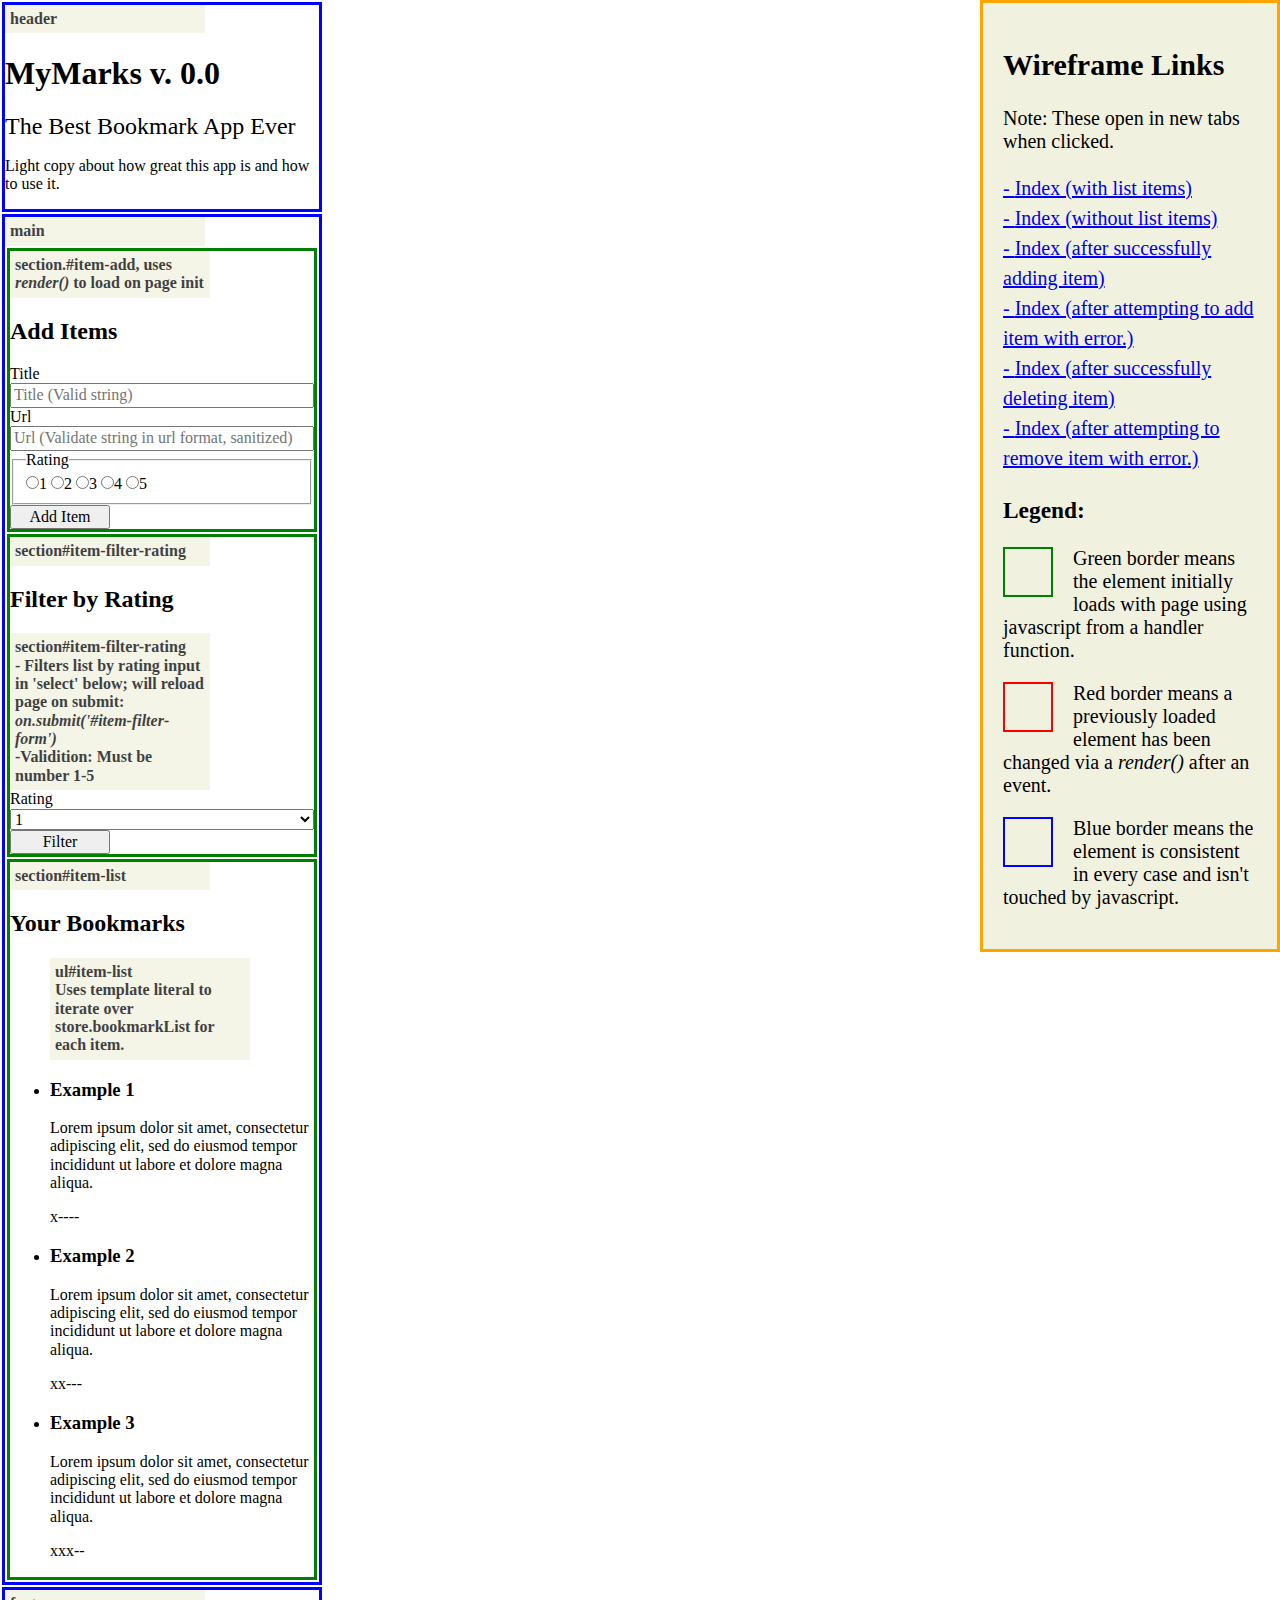
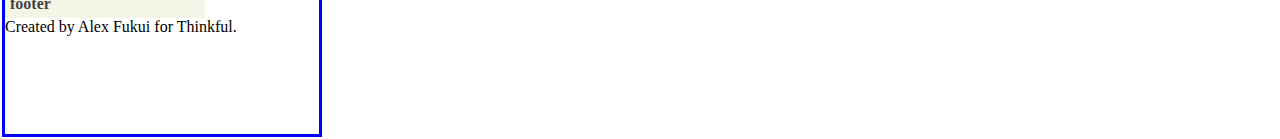
==== index-empty-list.html @ 310399c3 "wiframing continuing" ====
<!DOCTYPE html>
<html lang="en">
<head>
    <meta charset="UTF-8">
    <meta name="viewport" content="width=device-width, initial-scale=1.0">
    <meta http-equiv="X-UA-Compatible" content="ie=edge">
    <title>MyMarks 0.0, the Best Bookmark App Ever (default index w/ list)</title>
    <link rel="stylesheet" type="text/css" href="styles/normalize.css">
    <link rel="stylesheet" type="text/css" href="styles/index.css">
    <!--Remove this last style before publishing.-->
    <link rel="stylesheet" type="text/css" href="styles/wireframe.css">

</head>
<body>
    <header role="banner" class="wf-constant">
        <span class="wf-tag">header</span>
        <h1>MyMarks v. 0.0</h1>
        <span class="subtitle">The Best Bookmark App Ever</span>
        <p>Light copy about how great this app is and how to use it.</p>
    </header>
    <main class="wf-constant">
        <span class="wf-tag block">main</span>
        <section id="item-add" class="wf-js-loaded">
            <span class="wf-tag">section.#item-add, uses <em>render()</em> to load on page init</span>
            <h2>Add Items</h2>
            <form id = "item-add-form">
                <label for="item-title" class="bookmark-label">Title</label>
                <input id="item-title" name="item-title" class="bookmark-text-input" type="text" placeholder="Title (Valid string)">
                
                <label for="item-url" class="bookmark-label">Url</label>
                <input id="item-url" name="item-url" class="bookmark-text-input" type="text" placeholder="Url (Validate string in url format, sanitized)">

                <fieldset id="item-rating"><legend>Rating</legend>
                    <input type="radio" name="item-rating" value="1">1</option>
                    <input type="radio" name="item-rating" value="2">2</option>
                    <input type="radio" name="item-rating" value="3">3</option>
                    <input type="radio" name="item-rating" value="4">4</option>
                    <input type="radio" name="item-rating" value="5">5</option>
                </select>
                </fieldset>
                
                <button type="submit">Add Item</button>
            </form>
        </section><!--item-add-->
        <section id="item-filter-rating" class="wf-js-loaded">
            <span class="wf-tag">
                section#item-filter-rating
            </span>
            <h2>Filter by Rating</h2>
            <form id="item-filter-form">
                <span class="wf-tag">
                    section#item-filter-rating
                    <br>
                    - Filters list by rating input in 'select' below; will reload page on submit:
                    <br>
                    <em>on.submit('#item-filter-form')</em>
                    <br>
                    -Validition: Must be number 1-5
                </span>
                <label for="item-rating" class="bookmark-label">Rating</label>
                <select id="item-rating" name="item-rating">
                    <option value="1">1</option>
                    <option value="2">2</option>
                    <option value="3">3</option>
                    <option value="4">4</option>
                    <option value="5">5</option>
                </select>
                <button type="submit">Filter</button>
            </form>
        </section><!--item-filter-rating-->
        <section id="item-list" class="wf-js-loaded">
            <span class="wf-tag">section#item-list</span>
            <h2>Your Bookmarks</h2>
            <ul id="item-list">
                <span class="wf-tag">
                    ul#item-list
                    <br>
                    Uses template literal to iterate over store.bookmarkList for each item.
                </span>
                <li id="item-1" class="item">
                    <h3>Example 1</h3>
                    <p class="item-description">Lorem ipsum dolor sit amet, consectetur adipiscing elit, sed do eiusmod tempor incididunt ut labore et dolore magna aliqua.</p>
                    <span class="item-rating" data-rating="1"></span>
                    <a href="#" id="js-expand-item-1"></a>
                </li>
                <li id="item-2" class="item">
                    <h3>Example 2</h3>
                    <p class="item-description">Lorem ipsum dolor sit amet, consectetur adipiscing elit, sed do eiusmod tempor incididunt ut labore et dolore magna aliqua.</p>
                    <span class="item-rating" data-rating="2"></span>
                </li>
                <li id="item-3" class="item">
                    <h3>Example 3</h3>
                    <p class="item-description">Lorem ipsum dolor sit amet, consectetur adipiscing elit, sed do eiusmod tempor incididunt ut labore et dolore magna aliqua.</p>
                    <span class="item-rating" data-rating="3"></span>
                </li>
            </ul>
        </section><!--item-list-->
    </main>
    <footer role="contentinfo" class="wf-constant">
        <span class="wf-tag">footer</span>
        Created by Alex Fukui for Thinkful.
    </footer>
    <aside class="wf-pages">
        <h2>Wireframe Links</h2>
        <p>Note: These open in new tabs when clicked.</p>
            <a href="index.html" target=”_blank”>Index (with list items)</a>
            <a href="index-empty-list.html" target=”_blank”>Index (without list items)</a>
            <a href="index-item-added.html" target=”_blank”>Index (after successfully adding item)</a>
            <a href="index-item-added-error.html" target=”_blank”>Index (after attempting to add item with error.)</a>
            <a href="index-item-deleted.html" target=”_blank”>Index (after successfully deleting item)</a>
            <a href="index-item-deleted-error.html" target=”_blank”>Index (after attempting to remove item with error.)</a>
            <div class="wf-legend">
            <h3>Legend:</h3>
                    <div style="height: 50px; width: 50px; border: 2px solid green; float: left; margin-right: 1em;"></div>
                    <p>Green border means the element initially loads with page using javascript from a handler function.</p>
                    <div style="height: 50px; width: 50px; border: 2px solid red; float: left; margin-right: 1em;"></div>
                    <p>Red border means a previously loaded element has been changed via a <em>render()</em> after an event.</p>
                    <div style="height: 50px; width: 50px; border: 2px solid blue; float: left; margin-right: 1em;"></div>
                    <p>Blue border means the element is consistent in every case and isn't touched by javascript.</p>
            </div>
    </aside>
    
    <script src="https://code.jquery.com/jquery-3.4.1.slim.min.js" integrity="sha256-pasqAKBDmFT4eHoN2ndd6lN370kFiGUFyTiUHWhU7k8=" crossorigin="anonymous" type="text/javascript"></script>
    <script src="scripts/store.js" type="text/javascript"></script>
    <script src="scripts/index.js" type="text/javascript"></script>
</body>
</html>
---- styles/index.css ----
* {
    box-sizing: border-box;
}

header, footer, main {
    max-width: 320px;
}

footer {
    min-height: 150px;
}

form {
    display: flex;
    flex-flow: column;
}

button {
    max-width: 100px;
}

/* Sections */

.subtitle {
    font-size: 1.5em;
}

/* Forms */
.bookmark-label {}

/* List Items */

.item-rating {

}

.item-rating[data-rating="1"]::after {
    content: "x----";
}
.item-rating[data-rating="2"]::after {
    content: "xx---";
}

.item-rating[data-rating="3"]::after {
    content: "xxx--";
}

.item-rating[data-rating="4"]::after {
    content: "xxxx-";
}

.item-rating[data-rating="5"]::after {
    content: "xxxxx";
}
---- styles/wireframe.css ----
/* wf stuff, to be removed from final product */
.wf-pages {
    padding: 1em;
    width: 300px;
    background: rgb(241, 241, 224);
    border: 3px solid orange;
    position: fixed;
    right: 0;
    top: 0;
    z-index: 999;
    font-size: 1.25em;
}

.wf-pages a {
    display: block;
    line-height: 1.5em
}

.wf-pages a::before {
    content: "- "
}

.wf-changed {
    border: 3px solid red;
    margin: 2px;
}
.wf-js-loaded {
    border: 3px solid green;
    margin: 2px;
}
.wf-constant {
    border: 3px solid blue;
    margin: 2px;
}

.wf-tag {
    display: block;
    max-width: 200px;
    background-color: rgb(241, 241, 224);
    opacity: .75;
    font-weight: 600;
    padding: 5px;
}
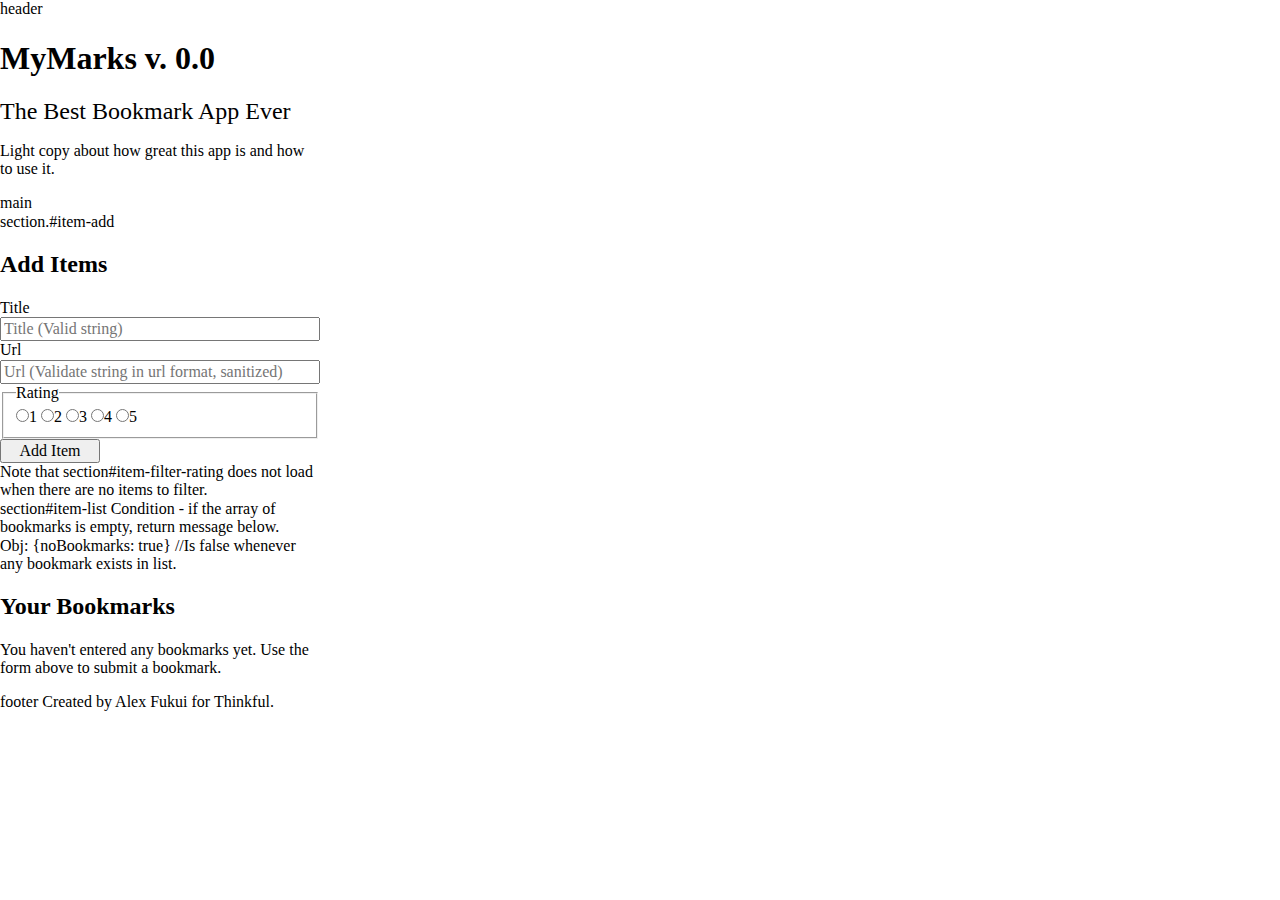
==== commit 647a210a: "add functionality almost there, just need the POST to function." ====
--- a/index-empty-list.html
+++ b/index-empty-list.html
@@ -4,11 +4,10 @@
     <meta charset="UTF-8">
     <meta name="viewport" content="width=device-width, initial-scale=1.0">
     <meta http-equiv="X-UA-Compatible" content="ie=edge">
-    <title>MyMarks 0.0, the Best Bookmark App Ever (default index w/ list)</title>
+    <title>MyMarks 0.0, the Best Bookmark App Ever (default index w/o list)</title>
     <link rel="stylesheet" type="text/css" href="styles/normalize.css">
     <link rel="stylesheet" type="text/css" href="styles/index.css">
-    <!--Remove this last style before publishing.-->
-    <link rel="stylesheet" type="text/css" href="styles/wireframe.css">
+
 
 </head>
 <body>
@@ -21,17 +20,17 @@
     <main class="wf-constant">
         <span class="wf-tag block">main</span>
         <section id="item-add" class="wf-js-loaded">
-            <span class="wf-tag">section.#item-add, uses <em>render()</em> to load on page init</span>
+            <span class="wf-tag">section.#item-add</span>
             <h2>Add Items</h2>
             <form id = "item-add-form">
                 <label for="item-title" class="bookmark-label">Title</label>
-                <input id="item-title" name="item-title" class="bookmark-text-input" type="text" placeholder="Title (Valid string)">
+                <input id="item-title" name="item-title" class="bookmark-text-input" type="text" placeholder="Title (Valid string)" required>
                 
                 <label for="item-url" class="bookmark-label">Url</label>
-                <input id="item-url" name="item-url" class="bookmark-text-input" type="text" placeholder="Url (Validate string in url format, sanitized)">
+                <input id="item-url" name="item-url" class="bookmark-text-input" type="text" placeholder="Url (Validate string in url format, sanitized)" required>
 
                 <fieldset id="item-rating"><legend>Rating</legend>
-                    <input type="radio" name="item-rating" value="1">1</option>
+                    <input type="radio" name="item-rating" value="1" required>1</option>
                     <input type="radio" name="item-rating" value="2">2</option>
                     <input type="radio" name="item-rating" value="3">3</option>
                     <input type="radio" name="item-rating" value="4">4</option>
@@ -42,57 +41,17 @@
                 <button type="submit">Add Item</button>
             </form>
         </section><!--item-add-->
-        <section id="item-filter-rating" class="wf-js-loaded">
-            <span class="wf-tag">
-                section#item-filter-rating
-            </span>
-            <h2>Filter by Rating</h2>
-            <form id="item-filter-form">
-                <span class="wf-tag">
-                    section#item-filter-rating
-                    <br>
-                    - Filters list by rating input in 'select' below; will reload page on submit:
-                    <br>
-                    <em>on.submit('#item-filter-form')</em>
-                    <br>
-                    -Validition: Must be number 1-5
-                </span>
-                <label for="item-rating" class="bookmark-label">Rating</label>
-                <select id="item-rating" name="item-rating">
-                    <option value="1">1</option>
-                    <option value="2">2</option>
-                    <option value="3">3</option>
-                    <option value="4">4</option>
-                    <option value="5">5</option>
-                </select>
-                <button type="submit">Filter</button>
-            </form>
-        </section><!--item-filter-rating-->
+        <span class="wf-tag">Note that section#item-filter-rating does not load when there are no items to filter.</span>
         <section id="item-list" class="wf-js-loaded">
             <span class="wf-tag">section#item-list</span>
+            <span class="wf-tag">
+                Condition - if the array of bookmarks is empty, return message below.
+                <br>
+                Obj: {noBookmarks: true} //Is false whenever any bookmark exists in list.
+                <br>
+            </span>
             <h2>Your Bookmarks</h2>
-            <ul id="item-list">
-                <span class="wf-tag">
-                    ul#item-list
-                    <br>
-                    Uses template literal to iterate over store.bookmarkList for each item.
-                </span>
-                <li id="item-1" class="item">
-                    <h3>Example 1</h3>
-                    <p class="item-description">Lorem ipsum dolor sit amet, consectetur adipiscing elit, sed do eiusmod tempor incididunt ut labore et dolore magna aliqua.</p>
-                    <span class="item-rating" data-rating="1"></span>
-                    <a href="#" id="js-expand-item-1"></a>
-                </li>
-                <li id="item-2" class="item">
-                    <h3>Example 2</h3>
-                    <p class="item-description">Lorem ipsum dolor sit amet, consectetur adipiscing elit, sed do eiusmod tempor incididunt ut labore et dolore magna aliqua.</p>
-                    <span class="item-rating" data-rating="2"></span>
-                </li>
-                <li id="item-3" class="item">
-                    <h3>Example 3</h3>
-                    <p class="item-description">Lorem ipsum dolor sit amet, consectetur adipiscing elit, sed do eiusmod tempor incididunt ut labore et dolore magna aliqua.</p>
-                    <span class="item-rating" data-rating="3"></span>
-                </li>
+                <p>You haven't entered any bookmarks yet. Use the form above to submit a bookmark.</p>
             </ul>
         </section><!--item-list-->
     </main>
@@ -100,25 +59,6 @@
         <span class="wf-tag">footer</span>
         Created by Alex Fukui for Thinkful.
     </footer>
-    <aside class="wf-pages">
-        <h2>Wireframe Links</h2>
-        <p>Note: These open in new tabs when clicked.</p>
-            <a href="index.html" target=”_blank”>Index (with list items)</a>
-            <a href="index-empty-list.html" target=”_blank”>Index (without list items)</a>
-            <a href="index-item-added.html" target=”_blank”>Index (after successfully adding item)</a>
-            <a href="index-item-added-error.html" target=”_blank”>Index (after attempting to add item with error.)</a>
-            <a href="index-item-deleted.html" target=”_blank”>Index (after successfully deleting item)</a>
-            <a href="index-item-deleted-error.html" target=”_blank”>Index (after attempting to remove item with error.)</a>
-            <div class="wf-legend">
-            <h3>Legend:</h3>
-                    <div style="height: 50px; width: 50px; border: 2px solid green; float: left; margin-right: 1em;"></div>
-                    <p>Green border means the element initially loads with page using javascript from a handler function.</p>
-                    <div style="height: 50px; width: 50px; border: 2px solid red; float: left; margin-right: 1em;"></div>
-                    <p>Red border means a previously loaded element has been changed via a <em>render()</em> after an event.</p>
-                    <div style="height: 50px; width: 50px; border: 2px solid blue; float: left; margin-right: 1em;"></div>
-                    <p>Blue border means the element is consistent in every case and isn't touched by javascript.</p>
-            </div>
-    </aside>
     
     <script src="https://code.jquery.com/jquery-3.4.1.slim.min.js" integrity="sha256-pasqAKBDmFT4eHoN2ndd6lN370kFiGUFyTiUHWhU7k8=" crossorigin="anonymous" type="text/javascript"></script>
     <script src="scripts/store.js" type="text/javascript"></script>
